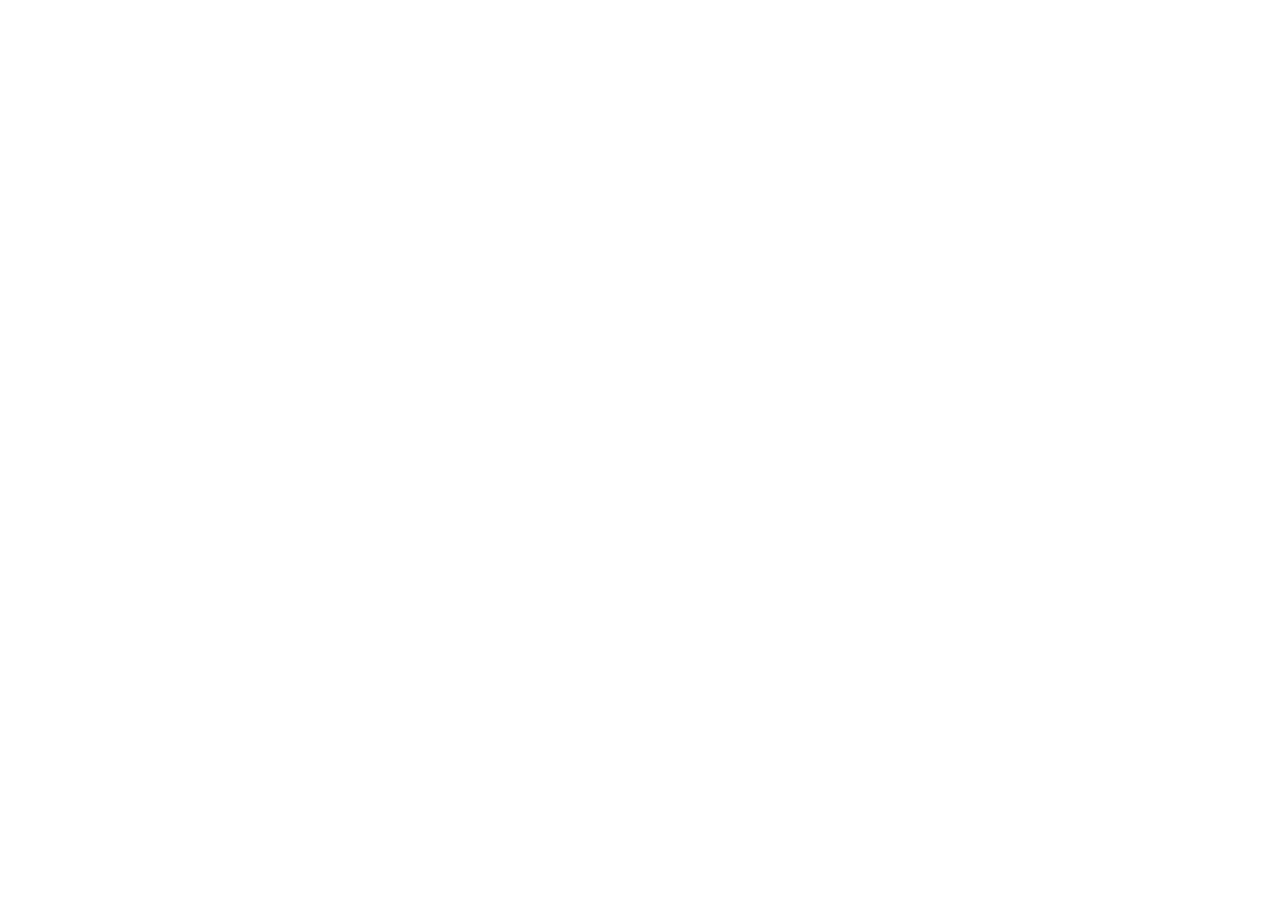
==== javascript/index.html @ ef2566db "pc stuff" ====
<!DOCTYPE html>
<html lang="en">
<head>
    <meta charset="UTF-8">
    <meta name="viewport" content="width=device-width, initial-scale=1.0">
    <title>Document</title>
</head>
<body>
<script src="ifelse.js"></script>
</body>

</html>
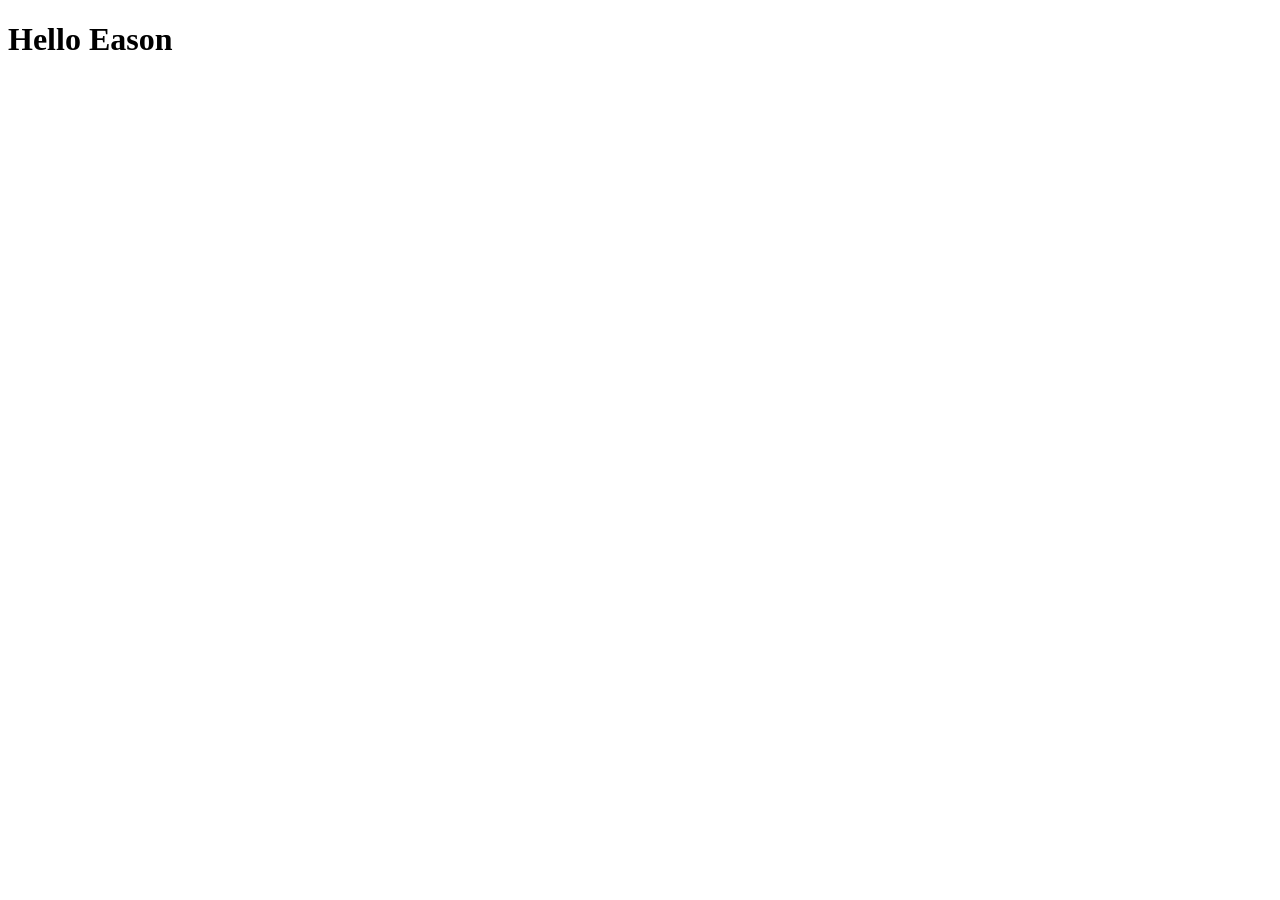
==== commit 4cca0fd3: "added primitives" ====
--- a/javascript/index.html
+++ b/javascript/index.html
@@ -3,10 +3,13 @@
 <head>
     <meta charset="UTF-8">
     <meta name="viewport" content="width=device-width, initial-scale=1.0">
-    <title>Document</title>
+    <meta http-equiv="X-UA-Compatible" content="ie=edge">
+    <title>Your Page Title</title>
+    <link rel="stylesheet" href="style.css">
 </head>
 <body>
-<script src="ifelse.js"></script>
+    <h1>Hello Eason</h1>
+
+    <script src="primitives.js"></script>
 </body>
-
 </html>
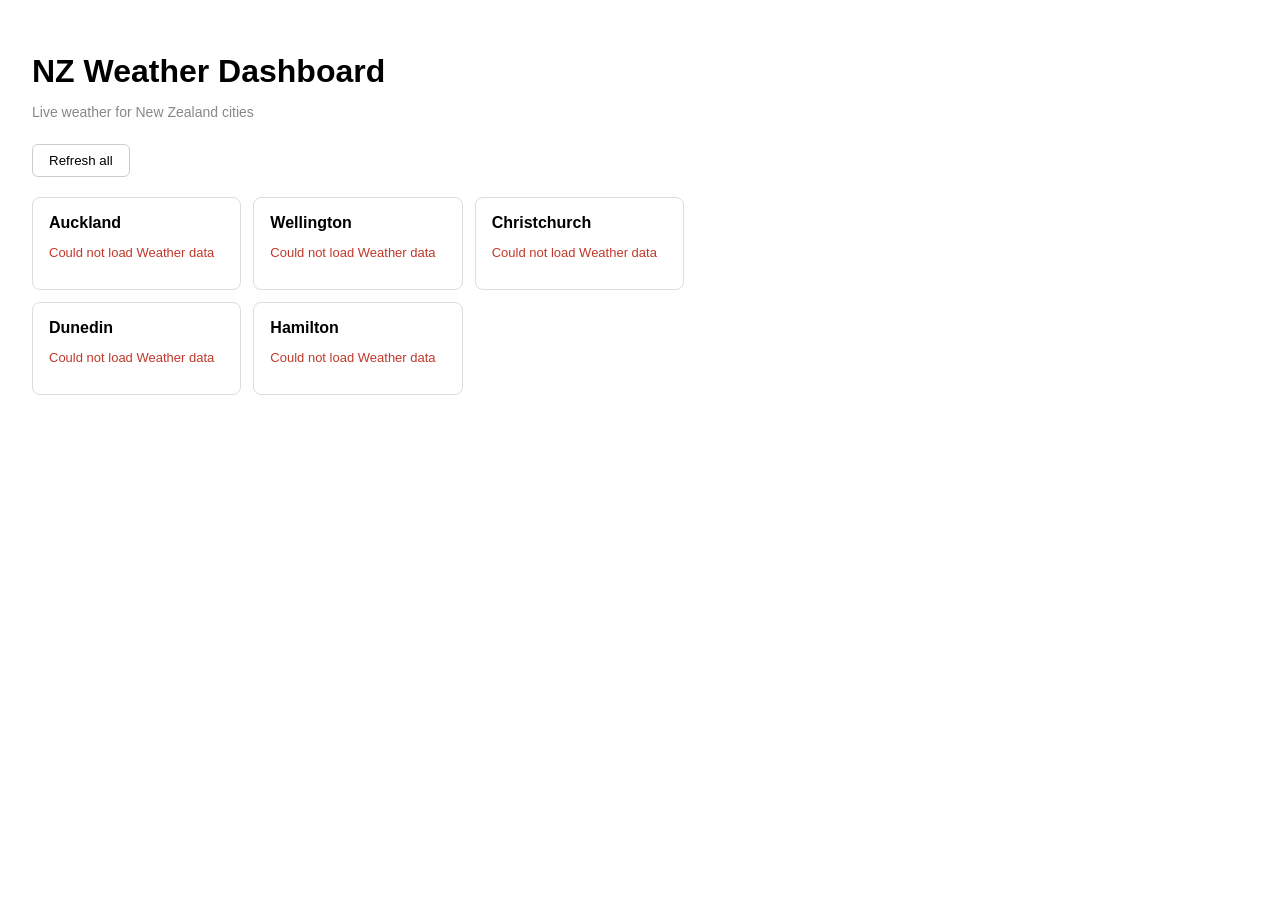
==== commit c293436b: "finished week 5" ====
--- a/javascript/index.html
+++ b/javascript/index.html
@@ -1,15 +1,32 @@
 <!DOCTYPE html>
 <html lang="en">
 <head>
-    <meta charset="UTF-8">
-    <meta name="viewport" content="width=device-width, initial-scale=1.0">
-    <meta http-equiv="X-UA-Compatible" content="ie=edge">
-    <title>Your Page Title</title>
-    <link rel="stylesheet" href="style.css">
+  <meta charset="UTF-8">
+  <title>NZ Weather</title>
+  <style>
+    * { box-sizing: border-box; }
+    body { font-family: sans-serif; padding: 24px; max-width: 700px; }
+    h1   { margin-bottom: 4px; }
+    p.subtitle { color: #888; margin-bottom: 24px; font-size: 14px; }
+    #controls { display: flex; gap: 8px; margin-bottom: 20px; }
+    button { padding: 8px 16px; border: 1px solid #ccc; border-radius: 6px; cursor: pointer; background: white; }
+    button:hover { background: #f0f0f0; }
+    #grid { display: grid; grid-template-columns: repeat(auto-fit, minmax(200px, 1fr)); gap: 12px; }
+    .city-card { border: 1px solid #ddd; border-radius: 8px; padding: 16px; }
+    .city-card h2 { margin: 0 0 8px; font-size: 16px; }
+    .city-card .temp { font-size: 32px; font-weight: bold; margin: 4px 0; }
+    .city-card .detail { font-size: 13px; color: #666; }
+    .loading { color: #999; font-style: italic; }
+    .error { color: #c0392b; font-size: 13px; }
+  </style>
 </head>
 <body>
-    <h1>Hello Eason</h1>
-
-    <script src="primitives.js"></script>
+  <h1>NZ Weather Dashboard</h1>
+  <p class="subtitle">Live weather for New Zealand cities</p>
+  <div id="controls">
+    <button id="refresh">Refresh all</button>
+  </div>
+  <div id="grid"></div>
+  <script type="module" src="main.js"></script>
 </body>
 </html>
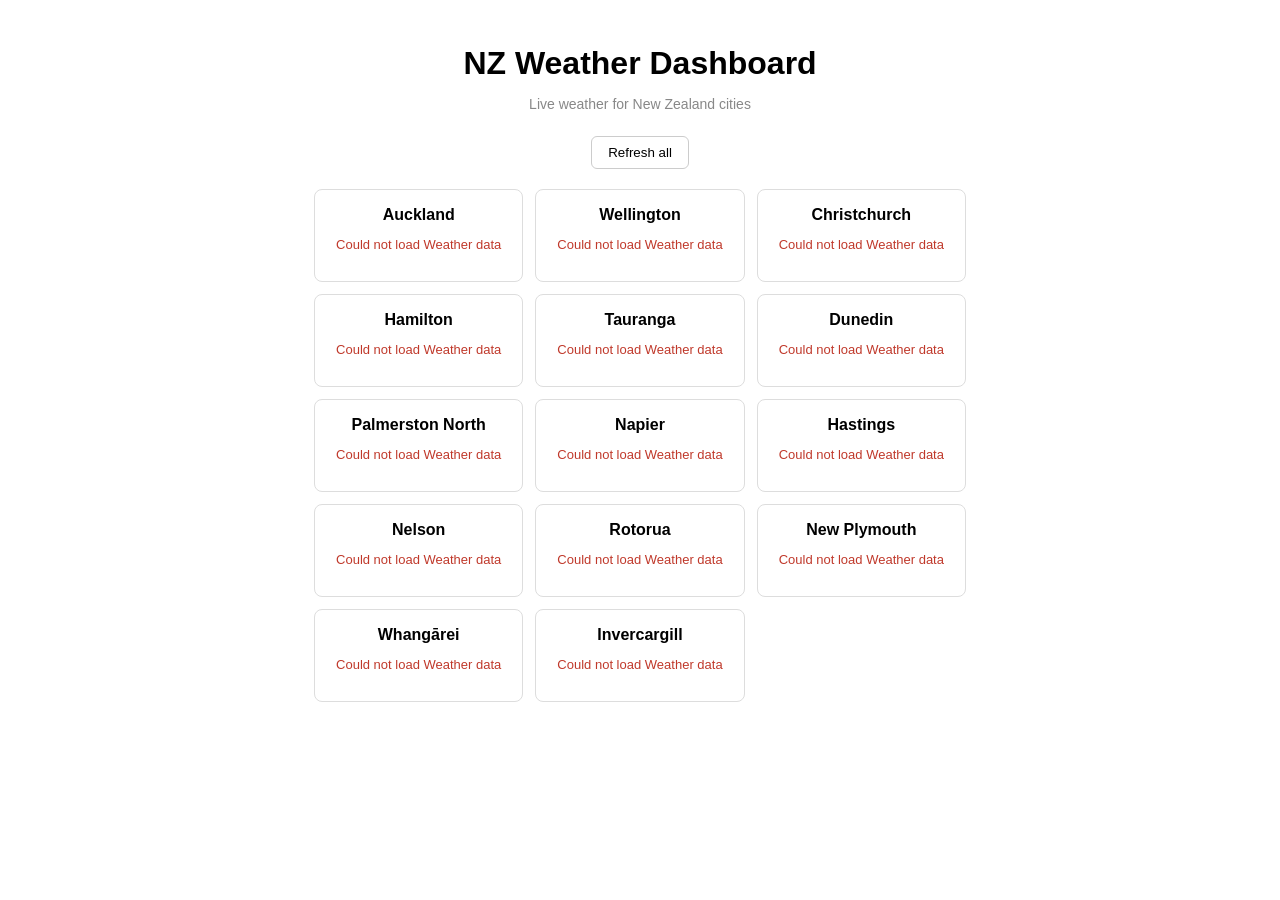
==== commit bed8fbbc: "added styling to cards" ====
--- a/javascript/index.html
+++ b/javascript/index.html
@@ -1,32 +1,17 @@
 <!DOCTYPE html>
 <html lang="en">
-<head>
-  <meta charset="UTF-8">
-  <title>NZ Weather</title>
-  <style>
-    * { box-sizing: border-box; }
-    body { font-family: sans-serif; padding: 24px; max-width: 700px; }
-    h1   { margin-bottom: 4px; }
-    p.subtitle { color: #888; margin-bottom: 24px; font-size: 14px; }
-    #controls { display: flex; gap: 8px; margin-bottom: 20px; }
-    button { padding: 8px 16px; border: 1px solid #ccc; border-radius: 6px; cursor: pointer; background: white; }
-    button:hover { background: #f0f0f0; }
-    #grid { display: grid; grid-template-columns: repeat(auto-fit, minmax(200px, 1fr)); gap: 12px; }
-    .city-card { border: 1px solid #ddd; border-radius: 8px; padding: 16px; }
-    .city-card h2 { margin: 0 0 8px; font-size: 16px; }
-    .city-card .temp { font-size: 32px; font-weight: bold; margin: 4px 0; }
-    .city-card .detail { font-size: 13px; color: #666; }
-    .loading { color: #999; font-style: italic; }
-    .error { color: #c0392b; font-size: 13px; }
-  </style>
-</head>
-<body>
-  <h1>NZ Weather Dashboard</h1>
-  <p class="subtitle">Live weather for New Zealand cities</p>
-  <div id="controls">
-    <button id="refresh">Refresh all</button>
-  </div>
-  <div id="grid"></div>
-  <script type="module" src="main.js"></script>
-</body>
-</html>+  <head>
+    <meta charset="UTF-8" />
+    <link rel="stylesheet" href="style.css" />
+    <title>NZ Weather</title>
+  </head>
+  <body>
+    <h1>NZ Weather Dashboard</h1>
+    <p class="subtitle">Live weather for New Zealand cities</p>
+    <div id="controls">
+      <button id="refresh">Refresh all</button>
+    </div>
+    <div id="grid"></div>
+    <script type="module" src="main.js"></script>
+  </body>
+</html>
--- a/javascript/style.css
+++ b/javascript/style.css
@@ -0,0 +1,65 @@
+* {
+  box-sizing: border-box;
+}
+body {
+  font-family: sans-serif;
+  padding: 24px;
+  max-width: 700px;
+  margin: 0 auto;
+  text-align: center;
+}
+h1 {
+  margin-bottom: 4px;
+}
+p.subtitle {
+  color: #888;
+  margin-bottom: 24px;
+  font-size: 14px;
+}
+#controls {
+  display: flex;
+  justify-content: center;
+  gap: 8px;
+  margin-bottom: 20px;
+}
+button {
+  padding: 8px 16px;
+  border: 1px solid #ccc;
+  border-radius: 6px;
+  cursor: pointer;
+  background: white;
+}
+button:hover {
+  background: #f0f0f0;
+}
+#grid {
+  display: grid;
+  grid-template-columns: repeat(auto-fit, minmax(200px, 1fr));
+  gap: 12px;
+}
+.city-card {
+  border: 1px solid #ddd;
+  border-radius: 8px;
+  padding: 16px;
+}
+.city-card h2 {
+  margin: 0 0 8px;
+  font-size: 16px;
+}
+.city-card .temp {
+  font-size: 32px;
+  font-weight: bold;
+  margin: 4px 0;
+}
+.city-card .detail {
+  font-size: 13px;
+  color: #666;
+}
+.loading {
+  color: #999;
+  font-style: italic;
+}
+.error {
+  color: #c0392b;
+  font-size: 13px;
+}
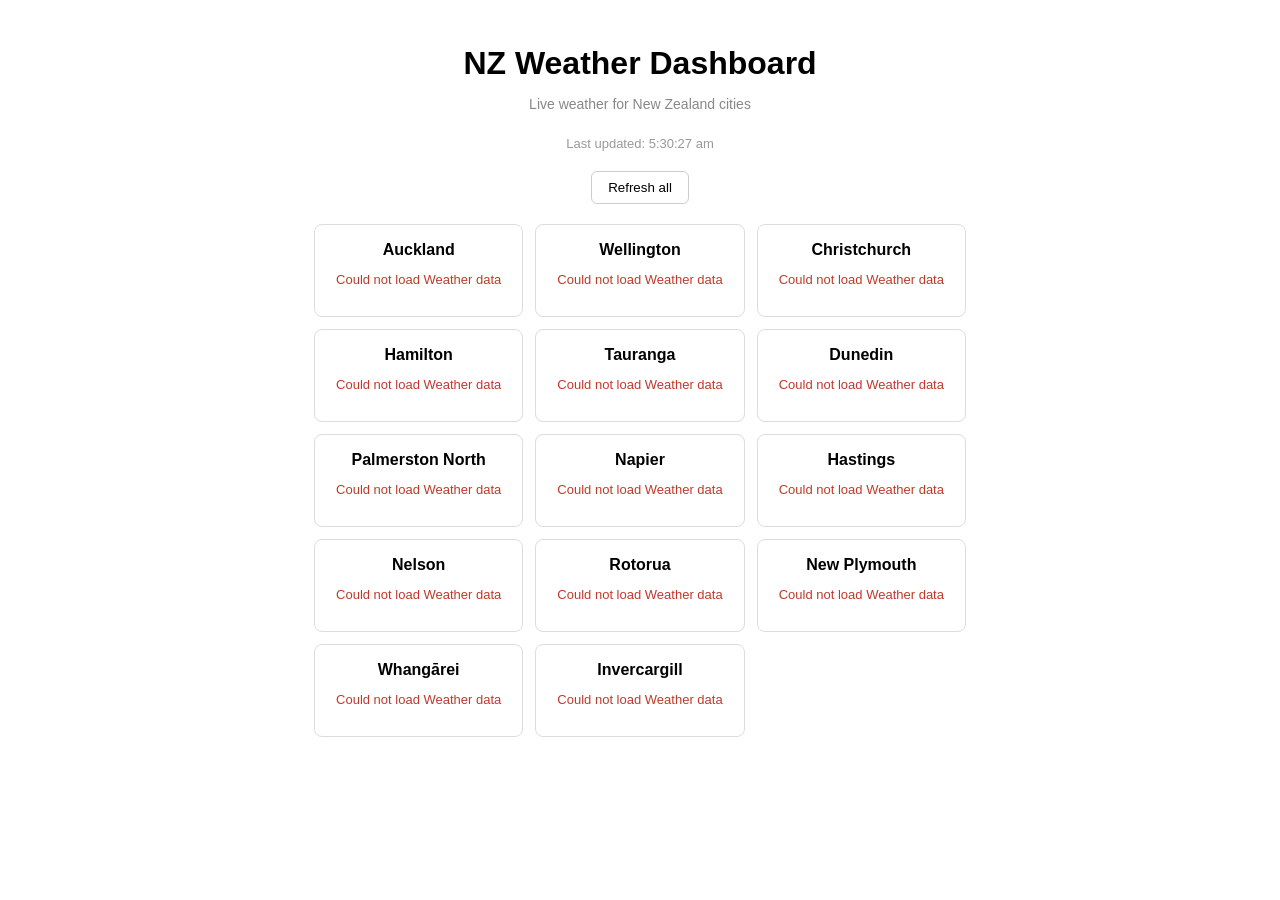
==== commit 27eb99f6: "final renditions" ====
--- a/javascript/index.html
+++ b/javascript/index.html
@@ -8,6 +8,19 @@
   <body>
     <h1>NZ Weather Dashboard</h1>
     <p class="subtitle">Live weather for New Zealand cities</p>
+    <!DOCTYPE html>
+<html lang="en">
+<head>
+  <meta charset="UTF-8">
+  <title>Week 5</title>
+</head>
+<body>
+  <!-- type="module" is required for import/export to work -->
+  <script type="module" src="main.js"></script>
+  <p id="timestamp" style="font-size:13px;color:#999;margin-bottom:20px;"></p>
+
+</body>
+</html>
     <div id="controls">
       <button id="refresh">Refresh all</button>
     </div>
